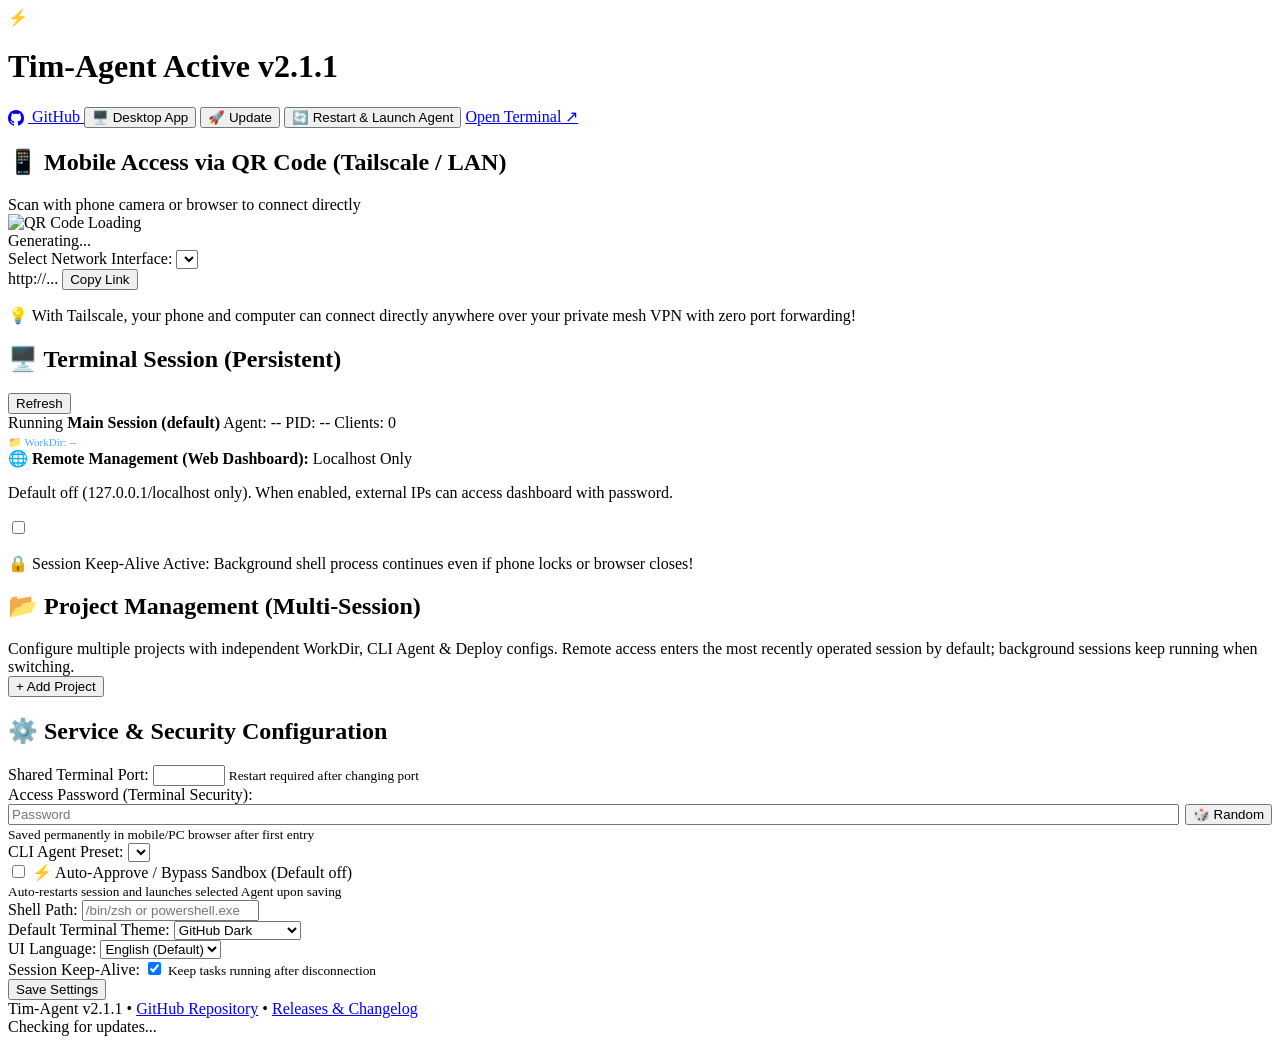
==== pkg/web/templates/index.html @ fad35a8c "chore: bump version to v2.1.1" ====
<!DOCTYPE html>
<html lang="en">
<head>
  <meta charset="UTF-8">
  <meta name="viewport" content="width=device-width, initial-scale=1.0">
  <title data-i18n="app_title">Tim-Agent Control Center</title>
  <link rel="manifest" href="/manifest.json">
  <meta name="theme-color" content="#161b22">
  <meta name="apple-mobile-web-app-capable" content="yes">
  <meta name="apple-mobile-web-app-status-bar-style" content="black-translucent">
  <meta name="apple-mobile-web-app-title" content="TimAgent">
  <link rel="apple-touch-icon" href="/img/icon-192.png">
  <link rel="icon" type="image/png" href="/img/icon.png">
  <link rel="stylesheet" href="/css/dashboard.css">
</head>
<body class="dark-body">
  <div class="app-layout">
    <!-- 顶部导航 -->
    <header class="app-header">
      <div class="brand">
        <span class="logo-icon">⚡</span>
        <h1>Tim-Agent <span class="badge" data-i18n="status_running">Active</span> <span class="version-badge" id="appVersionBadge">v2.1.1</span></h1>
      </div>
      <div class="header-right">
        <a href="https://github.com/tim-today/tim-agent" target="_blank" class="btn btn-secondary btn-icon-only" title="GitHub Official Repository" id="btnGitHubLink">
          <svg height="16" width="16" viewBox="0 0 16 16" fill="currentColor" style="vertical-align: middle; margin-right: 4px;"><path d="M8 0c4.42 0 8 3.58 8 8a8.013 8.013 0 0 1-5.45 7.59c-.4.08-.55-.17-.55-.38 0-.27.01-1.13.01-2.2 0-.75-.25-1.23-.54-1.48 1.78-.2 3.65-.88 3.65-3.95 0-.88-.31-1.59-.82-2.15.08-.2.36-1.02-.08-2.12 0 0-.67-.22-2.2.82-.64-.18-1.32-.27-2-.27-.68 0-1.36.09-2 .27-1.53-1.03-2.2-.82-2.2-.82-.44 1.1-.16 1.92-.08 2.12-.51.56-.82 1.28-.82 2.15 0 3.06 1.86 3.75 3.64 3.95-.23.2-.44.55-.51 1.07-.46.21-1.61.55-2.33-.66-.15-.24-.6-.83-1.23-.82-.67.01-.27.38.01.53.34.19.73.9.82 1.13.16.45.68 1.31 2.69.94 0 .67.01 1.3.01 1.49 0 .21-.15.45-.55.38A7.995 7.995 0 0 1 0 8c0-4.42 3.58-8 8-8Z"></path></svg>
          GitHub
        </a>
        <button id="btnInstallDesktopApp" class="btn btn-secondary" title="Generate & install native Desktop GUI App (double-click to launch)" data-i18n="btn_install_desktop_app">🖥️ Desktop App</button>
        <button id="btnCheckUpdate" class="btn btn-secondary" title="Check for updates on GitHub" data-i18n="btn_check_update">🚀 Update</button>
        <button id="btnRestartPty" class="btn btn-danger" title="Restart and launch selected Agent" data-i18n="btn_restart_agent">🔄 Restart & Launch Agent</button>
        <a href="/terminal" target="_blank" class="btn btn-primary" data-i18n="btn_enter_terminal">Open Terminal ↗</a>
      </div>
    </header>

    <!-- 主内容网格 -->
    <main class="dashboard-grid">
      <!-- 卡片1: 手机内网扫码连接 (重点核心体验) -->
      <section class="card qrcode-card">
        <div class="card-header">
          <h2 data-i18n="card1_title">📱 Mobile Access via QR Code (Tailscale / LAN)</h2>
          <span class="sub-hint" data-i18n="card1_subtitle">Scan with phone camera or browser to connect directly</span>
        </div>
        <div class="qrcode-content">
          <div class="qr-preview-box">
            <img id="qrImage" src="" alt="QR Code Loading" class="qr-img">
            <div id="qrPlaceholder" class="qr-loading" data-i18n="qr_loading">Generating...</div>
          </div>
          <div class="network-selector">
            <label for="networkSelect" data-i18n="label_network">Select Network Interface:</label>
            <select id="networkSelect" class="form-select"></select>
            <div class="current-url-box">
              <span id="currentUrlText" class="url-text">http://...</span>
              <button id="btnCopyUrl" class="btn btn-sm btn-secondary" data-i18n="btn_copy">Copy Link</button>
            </div>
            <p class="card-tip" data-i18n="card1_tip">💡 With Tailscale, your phone and computer can connect directly anywhere over your private mesh VPN with zero port forwarding!</p>
          </div>
        </div>
      </section>

      <!-- 卡片2: 会话状态监控 -->
      <section class="card session-card">
        <div class="card-header">
          <h2 data-i18n="card2_title">🖥️ Terminal Session (Persistent)</h2>
          <button id="btnRefreshSession" class="btn btn-sm btn-secondary" data-i18n="btn_refresh">Refresh</button>
        </div>
        <div class="session-info-list" id="sessionList">
          <div class="session-row">
            <div class="session-details">
              <span class="session-badge status-green" data-i18n="status_running_badge">Running</span>
              <strong id="sessName" data-i18n="sess_main_title">Main Session (default)</strong>
              <span class="session-badge status-blue" id="sessAgent">Agent: --</span>
              <span class="dim-text" id="sessPid">PID: --</span>
              <span class="dim-text" id="sessClients">Clients: 0</span>
              <div class="dim-text" id="sessWorkDir" style="width: 100%; margin-top: 4px; font-size: 11px; color: #58a6ff;">📁 WorkDir: --</div>
            </div>
          </div>
        </div>

        <!-- 远程链接选项 (在 Terminal Session 下方) -->
        <div class="remote-access-row">
          <div class="remote-access-info">
            <div class="remote-access-label">
              <span class="remote-access-icon">🌐</span>
              <strong data-i18n="label_remote_access">Remote Management (Web Dashboard):</strong>
              <span id="remoteAccessBadge" class="remote-badge remote-disabled" data-i18n="badge_remote_off">Localhost Only</span>
            </div>
            <p class="remote-access-hint" data-i18n="hint_remote_access">
              Default off (127.0.0.1/localhost only). When enabled, external IPs can access dashboard with password.
            </p>
          </div>
          <label class="toggle-switch">
            <input type="checkbox" id="cfgRemoteAccess">
            <span class="slider"></span>
          </label>
        </div>

        <p class="card-tip" data-i18n="card2_tip">🔒 Session Keep-Alive Active: Background shell process continues even if phone locks or browser closes!</p>
      </section>

      <!-- 卡片2.5: 多项目管理 (支持多会话多项目后台并存与自由切换) -->
      <section class="card projects-card">
        <div class="card-header">
          <div>
            <h2 data-i18n="card_projects_title">📂 Project Management (Multi-Session)</h2>
            <span class="sub-hint" data-i18n="card_projects_subtitle">Configure multiple projects with independent WorkDir, CLI Agent & Deploy configs. Remote access enters the most recently operated session by default; background sessions keep running when switching.</span>
          </div>
          <button type="button" id="btnAddProject" class="btn btn-primary btn-sm" data-i18n="btn_add_project">+ Add Project</button>
        </div>

        <div class="projects-list" id="projectsListContainer">
          <!-- 动态渲染项目配置与会话控制列表 -->
        </div>
      </section>

      <!-- 卡片3: 服务参数快速配置 -->
      <section class="card config-card">
        <div class="card-header">
          <h2 data-i18n="card3_title">⚙️ Service & Security Configuration</h2>
        </div>
        <form id="configForm" class="config-form">
          <div class="form-row">
            <div class="form-item">
              <label for="cfgPort" data-i18n="label_port">Shared Terminal Port:</label>
              <input type="number" id="cfgPort" min="1024" max="65535" class="form-input">
              <small data-i18n="hint_port">Restart required after changing port</small>
            </div>
            <div class="form-item">
              <label for="cfgPassword" data-i18n="label_password">Access Password (Terminal Security):</label>
              <div style="display: flex; gap: 6px;">
                <input type="text" id="cfgPassword" placeholder="Password" class="form-input" style="flex: 1;" required>
                <button type="button" id="btnRegenPwd" class="btn btn-sm btn-secondary" title="Generate random password" data-i18n="btn_regen_pwd">🎲 Random</button>
              </div>
              <small data-i18n="hint_password">Saved permanently in mobile/PC browser after first entry</small>
            </div>
          </div>

          <div class="form-row">
            <div class="form-item">
              <label for="cfgAgent" data-i18n="label_agent">CLI Agent Preset:</label>
              <select id="cfgAgent" class="form-select"></select>
              <div class="checkbox-inline">
                <input type="checkbox" id="cfgAutoApprove">
                <label for="cfgAutoApprove" data-i18n="label_auto_approve">
                  ⚡ Auto-Approve / Bypass Sandbox (Default off)
                </label>
              </div>
              <small data-i18n="hint_agent">Auto-restarts session and launches selected Agent upon saving</small>
            </div>
            <div class="form-item">
              <label for="cfgShell" data-i18n="label_shell">Shell Path:</label>
              <input type="text" id="cfgShell" class="form-input" placeholder="/bin/zsh or powershell.exe">
            </div>
          </div>

          <div class="form-row">
            <div class="form-item">
              <label for="cfgTheme" data-i18n="label_theme">Default Terminal Theme:</label>
              <select id="cfgTheme" class="form-select">
                <option value="github-dark">GitHub Dark</option>
                <option value="oled-black">OLED Pure Black</option>
                <option value="dracula">Dracula</option>
                <option value="one-dark">One Dark</option>
                <option value="monokai">Monokai Pro</option>
                <option value="solarized-dark">Solarized Dark</option>
              </select>
            </div>
            <div class="form-item">
              <label for="cfgLanguage" data-i18n="label_language">UI Language:</label>
              <select id="cfgLanguage" class="form-select">
                <option value="en">English (Default)</option>
                <option value="ja">日本語</option>
                <option value="ko">한국어</option>
                <option value="de">Deutsch</option>
              </select>
            </div>
          </div>

          <div class="form-row">
            <div class="form-item switch-item">
              <label data-i18n="label_keep_alive">Session Keep-Alive:</label>
              <label class="toggle-switch">
                <input type="checkbox" id="cfgKeepAlive" checked>
                <span class="slider"></span>
              </label>
              <small data-i18n="hint_keep_alive">Keep tasks running after disconnection</small>
            </div>
          </div>

          <div class="form-footer">
            <span id="saveStatus" class="save-tip"></span>
            <button type="submit" class="btn btn-primary" id="btnSaveConfig" data-i18n="btn_save_config">Save Settings</button>
          </div>
        </form>
      </section>
    </main>

    <!-- 底部页脚 -->
    <footer class="app-footer">
      <div class="footer-left">
        <span>Tim-Agent <span id="footerVersionText">v2.1.1</span></span>
        <span class="dot-sep">•</span>
        <a href="https://github.com/tim-today/tim-agent" target="_blank" class="footer-link">GitHub Repository</a>
        <span class="dot-sep">•</span>
        <a href="https://github.com/tim-today/tim-agent/releases" target="_blank" class="footer-link" data-i18n="footer_releases">Releases & Changelog</a>
      </div>
      <div class="footer-right" id="updateNoticeArea">
        <span id="updateStatusText" class="update-tip" data-i18n="checking_update">Checking for updates...</span>
      </div>
    </footer>
  </div>

  <!-- 新增/编辑项目弹窗 (含多应用多环境部署配置) -->
  <div class="dash-modal-backdrop" id="projectModal" style="display: none;">
    <div class="dash-modal-dialog dash-modal-lg">
      <div class="dash-modal-header">
        <h3 id="projectModalTitle" data-i18n="modal_proj_add_title">📂 Add New Project</h3>
        <button type="button" class="dash-modal-close" id="btnCloseProjectModal">×</button>
      </div>
      <form id="projectForm" class="dash-modal-body">
        <input type="hidden" id="projIdInput">

        <!-- 弹窗顶部导航 Tab -->
        <div class="proj-modal-tabs">
          <button type="button" class="proj-tab-btn active" id="tabBtnBasic" data-tab="basic" data-i18n="tab_basic_info">📂 Basic Info</button>
          <button type="button" class="proj-tab-btn" id="tabBtnDeploy" data-tab="deploy" data-i18n="tab_deploy_cfg">🚀 Deploy Config (Multi-App/Env)</button>
          <button type="button" class="btn btn-primary btn-sm" id="btnAddDeployApp" style="margin-left: auto;" data-i18n="btn_add_deploy_app">+ Add Deploy App</button>
        </div>

        <!-- Tab 1: 基础信息 -->
        <div class="proj-tab-pane" id="tabPaneBasic">
          <div class="form-item">
            <label for="projNameInput" data-i18n="label_proj_name">Project Name:</label>
            <input type="text" id="projNameInput" class="form-input" placeholder="e.g. Tim-Agent / E-Commerce Backend" required>
          </div>
          <div class="form-item">
            <label for="projWorkDirInput" data-i18n="label_proj_workdir">Working Directory (WorkDir):</label>
            <input type="text" id="projWorkDirInput" class="form-input" placeholder="/Users/username/Workspace/my-project" required>
            <small data-i18n="hint_proj_workdir">⚠️ Each project must use a unique directory; the same directory cannot be shared across projects.</small>
          </div>
          <div class="form-item">
            <label for="projAgentSelect" data-i18n="label_proj_agent">CLI Agent Preset:</label>
            <select id="projAgentSelect" class="form-select"></select>
          </div>
          <div class="form-item">
            <div class="checkbox-inline" style="margin-top: 2px;">
              <input type="checkbox" id="projAutoApproveCheck">
              <label for="projAutoApproveCheck" data-i18n="label_proj_auto_approve">
                ⚡ Auto-Approve / Bypass Sandbox
              </label>
            </div>
          </div>
          <div class="form-item">
            <div class="checkbox-inline" style="margin-top: 2px;">
              <input type="checkbox" id="projSetActiveCheck" checked>
              <label for="projSetActiveCheck" data-i18n="label_proj_set_active">
                Set as current active project (default for remote connection)
              </label>
            </div>
          </div>
        </div>

        <!-- Tab 2: 多应用 & 多环境部署配置 -->
        <div class="proj-tab-pane" id="tabPaneDeploy" style="display: none;">
          <div id="deployAppsContainer" class="deploy-apps-list"></div>
        </div>

        <div id="projErrorMsg" class="proj-error-msg" style="display: none;"></div>
        <div class="dash-modal-footer">
          <button type="button" class="btn btn-secondary" id="btnCancelProjectModal" data-i18n="btn_cancel">Cancel</button>
          <button type="submit" class="btn btn-primary" id="btnSaveProjectModal" data-i18n="btn_save_project">Save Project</button>
        </div>
      </form>
    </div>
  </div>

  <script src="/js/dashboard.js"></script>
</body>
</html>
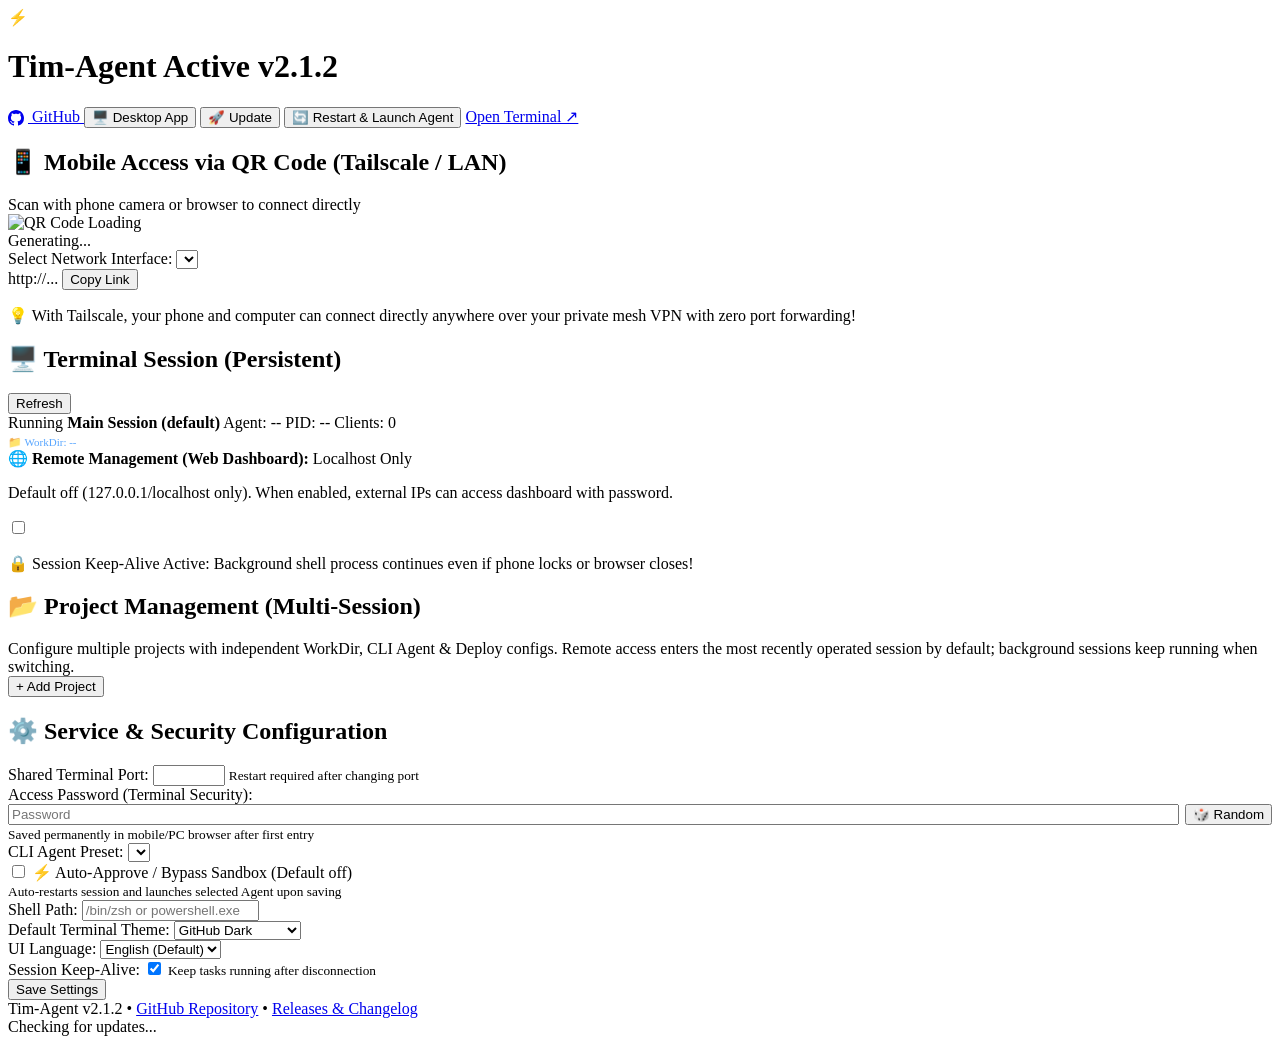
==== commit f418b09e: "fix: prevent ws crash, lock fixed ports, enforce single instance and supervisor auto-restart (v2.1.2" ====
--- a/pkg/web/templates/index.html
+++ b/pkg/web/templates/index.html
@@ -19,7 +19,7 @@
     <header class="app-header">
       <div class="brand">
         <span class="logo-icon">⚡</span>
-        <h1>Tim-Agent <span class="badge" data-i18n="status_running">Active</span> <span class="version-badge" id="appVersionBadge">v2.1.1</span></h1>
+        <h1>Tim-Agent <span class="badge" data-i18n="status_running">Active</span> <span class="version-badge" id="appVersionBadge">v2.1.2</span></h1>
       </div>
       <div class="header-right">
         <a href="https://github.com/tim-today/tim-agent" target="_blank" class="btn btn-secondary btn-icon-only" title="GitHub Official Repository" id="btnGitHubLink">
@@ -198,7 +198,7 @@
     <!-- 底部页脚 -->
     <footer class="app-footer">
       <div class="footer-left">
-        <span>Tim-Agent <span id="footerVersionText">v2.1.1</span></span>
+        <span>Tim-Agent <span id="footerVersionText">v2.1.2</span></span>
         <span class="dot-sep">•</span>
         <a href="https://github.com/tim-today/tim-agent" target="_blank" class="footer-link">GitHub Repository</a>
         <span class="dot-sep">•</span>
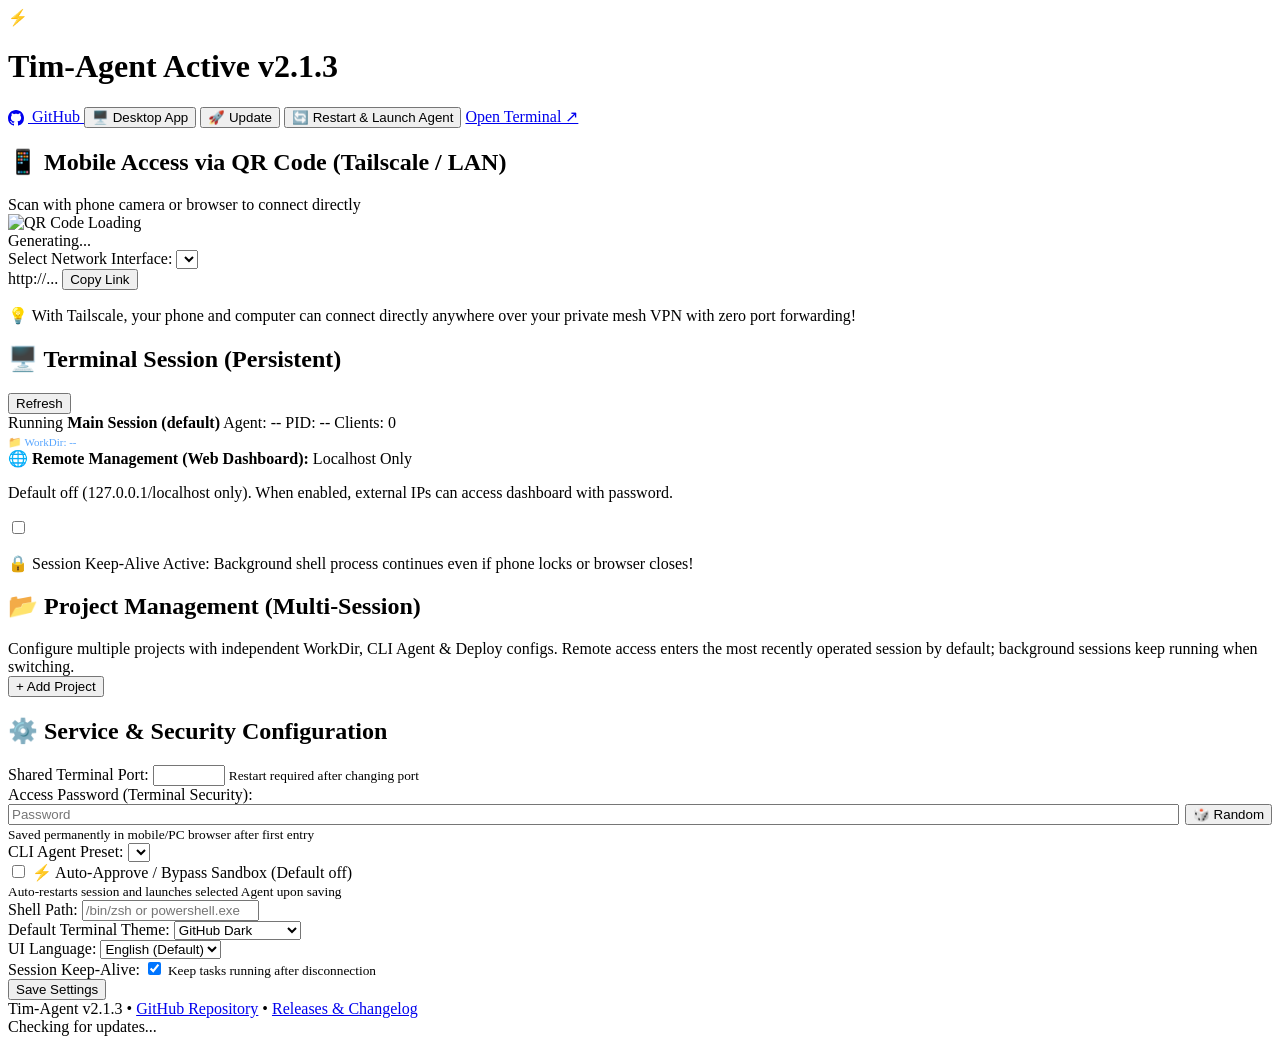
==== commit 487241a5: "fix: auto-merge legacy project configs and add dual backup protection (v2.1.3)" ====
--- a/pkg/web/templates/index.html
+++ b/pkg/web/templates/index.html
@@ -19,7 +19,7 @@
     <header class="app-header">
       <div class="brand">
         <span class="logo-icon">⚡</span>
-        <h1>Tim-Agent <span class="badge" data-i18n="status_running">Active</span> <span class="version-badge" id="appVersionBadge">v2.1.2</span></h1>
+        <h1>Tim-Agent <span class="badge" data-i18n="status_running">Active</span> <span class="version-badge" id="appVersionBadge">v2.1.3</span></h1>
       </div>
       <div class="header-right">
         <a href="https://github.com/tim-today/tim-agent" target="_blank" class="btn btn-secondary btn-icon-only" title="GitHub Official Repository" id="btnGitHubLink">
@@ -198,7 +198,7 @@
     <!-- 底部页脚 -->
     <footer class="app-footer">
       <div class="footer-left">
-        <span>Tim-Agent <span id="footerVersionText">v2.1.2</span></span>
+        <span>Tim-Agent <span id="footerVersionText">v2.1.3</span></span>
         <span class="dot-sep">•</span>
         <a href="https://github.com/tim-today/tim-agent" target="_blank" class="footer-link">GitHub Repository</a>
         <span class="dot-sep">•</span>
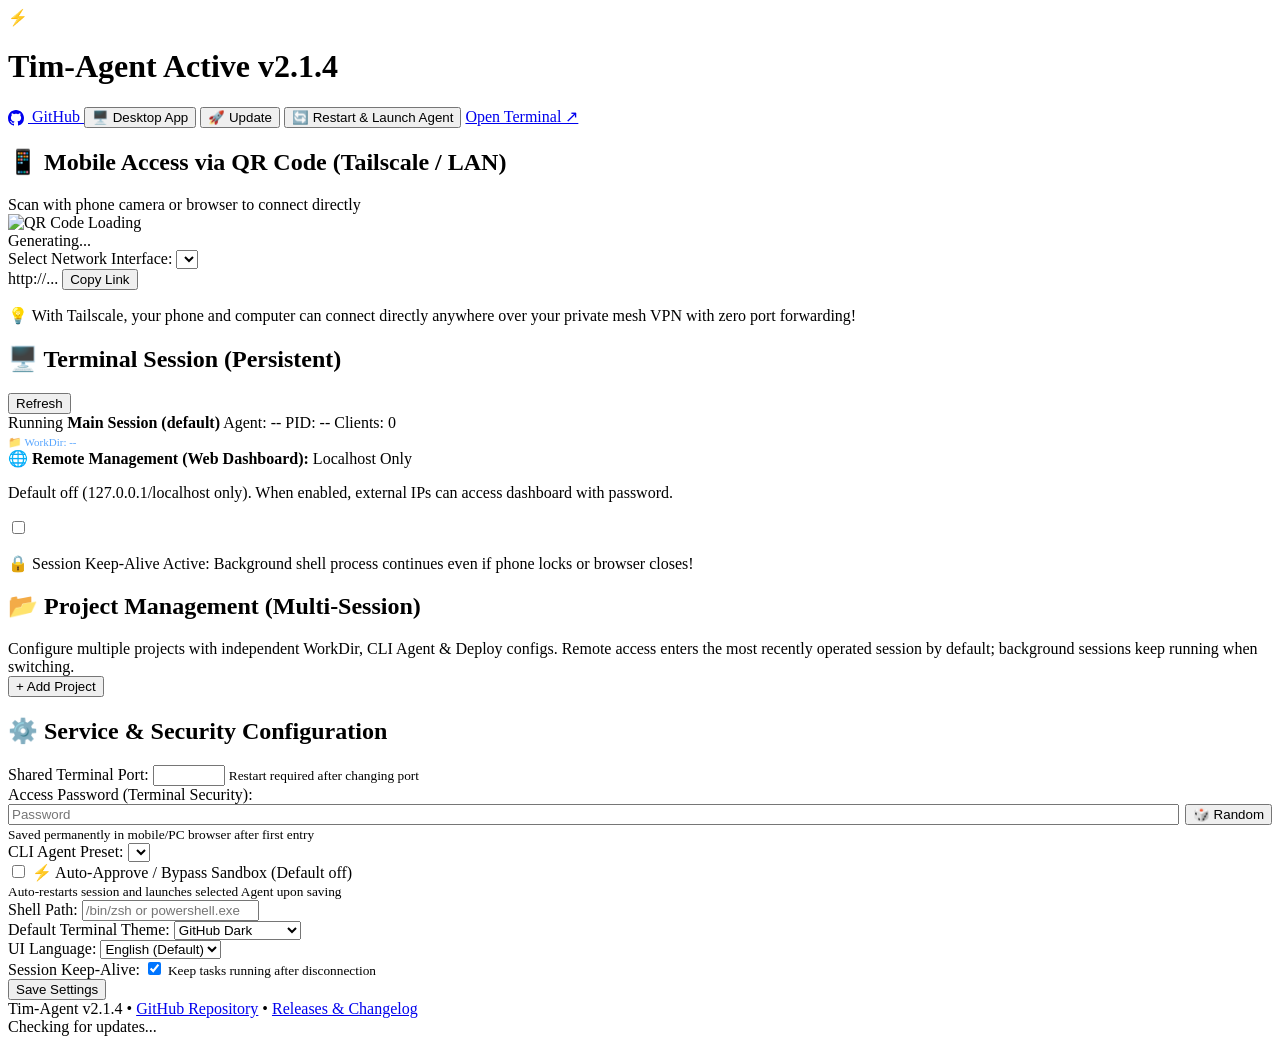
==== commit c1e55a41: "fix: allow local terminal access without redirect and attach token on Open Terminal buttons (v2.1.4)" ====
--- a/pkg/web/templates/index.html
+++ b/pkg/web/templates/index.html
@@ -19,7 +19,7 @@
     <header class="app-header">
       <div class="brand">
         <span class="logo-icon">⚡</span>
-        <h1>Tim-Agent <span class="badge" data-i18n="status_running">Active</span> <span class="version-badge" id="appVersionBadge">v2.1.3</span></h1>
+        <h1>Tim-Agent <span class="badge" data-i18n="status_running">Active</span> <span class="version-badge" id="appVersionBadge">v2.1.4</span></h1>
       </div>
       <div class="header-right">
         <a href="https://github.com/tim-today/tim-agent" target="_blank" class="btn btn-secondary btn-icon-only" title="GitHub Official Repository" id="btnGitHubLink">
@@ -198,7 +198,7 @@
     <!-- 底部页脚 -->
     <footer class="app-footer">
       <div class="footer-left">
-        <span>Tim-Agent <span id="footerVersionText">v2.1.3</span></span>
+        <span>Tim-Agent <span id="footerVersionText">v2.1.4</span></span>
         <span class="dot-sep">•</span>
         <a href="https://github.com/tim-today/tim-agent" target="_blank" class="footer-link">GitHub Repository</a>
         <span class="dot-sep">•</span>
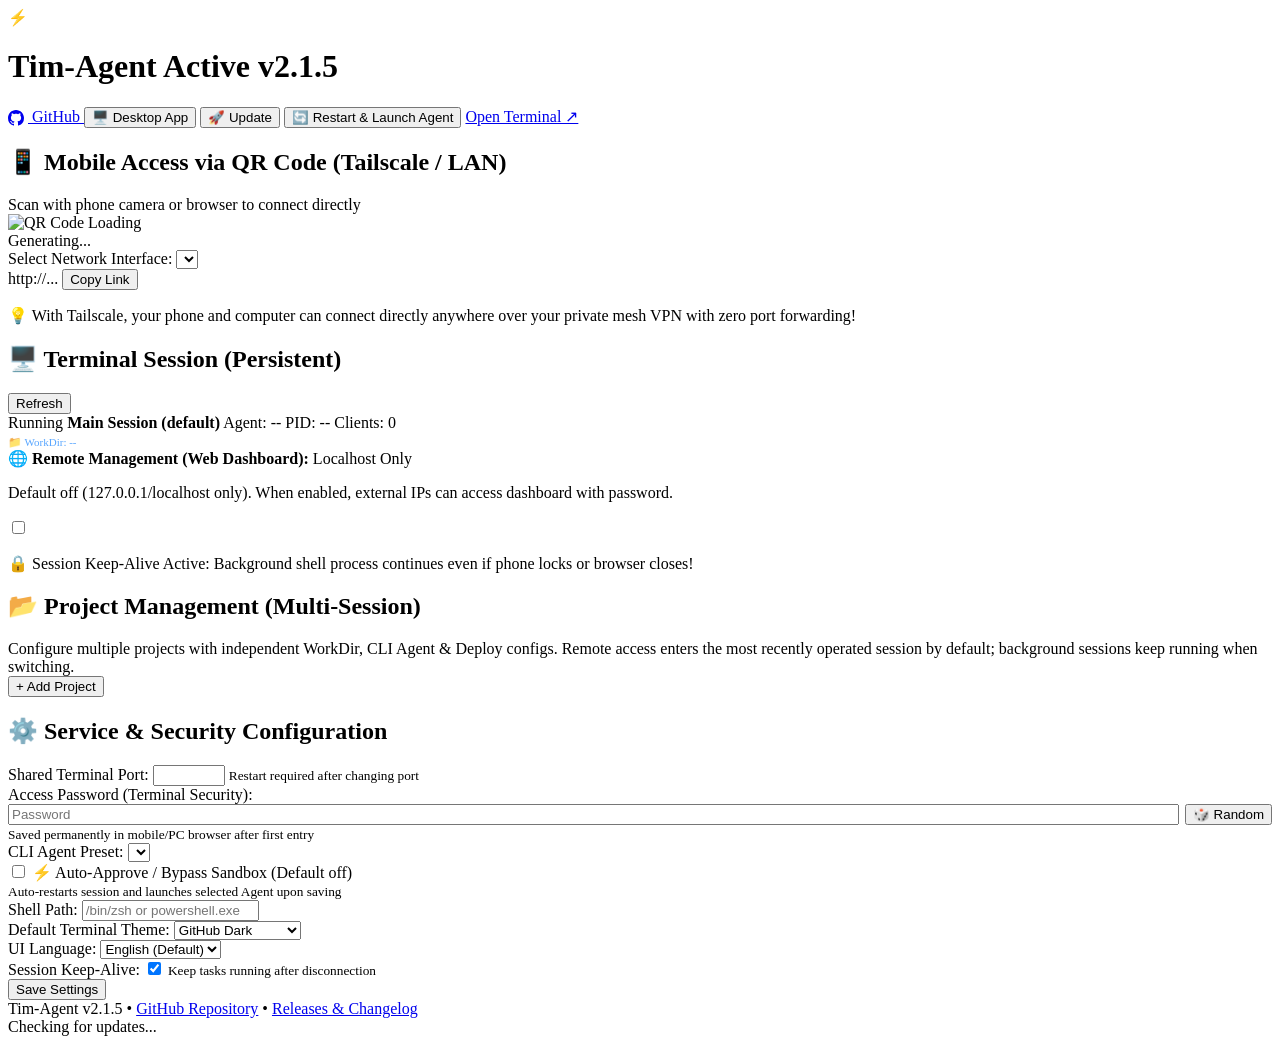
==== commit 1fdbc769: "feat: mobile momentum scroll fix, 3-row ergonomic keyboard & multi-modifier combo picker (v2.1.5)" ====
--- a/pkg/web/templates/index.html
+++ b/pkg/web/templates/index.html
@@ -19,7 +19,7 @@
     <header class="app-header">
       <div class="brand">
         <span class="logo-icon">⚡</span>
-        <h1>Tim-Agent <span class="badge" data-i18n="status_running">Active</span> <span class="version-badge" id="appVersionBadge">v2.1.4</span></h1>
+        <h1>Tim-Agent <span class="badge" data-i18n="status_running">Active</span> <span class="version-badge" id="appVersionBadge">v2.1.5</span></h1>
       </div>
       <div class="header-right">
         <a href="https://github.com/tim-today/tim-agent" target="_blank" class="btn btn-secondary btn-icon-only" title="GitHub Official Repository" id="btnGitHubLink">
@@ -198,7 +198,7 @@
     <!-- 底部页脚 -->
     <footer class="app-footer">
       <div class="footer-left">
-        <span>Tim-Agent <span id="footerVersionText">v2.1.4</span></span>
+        <span>Tim-Agent <span id="footerVersionText">v2.1.5</span></span>
         <span class="dot-sep">•</span>
         <a href="https://github.com/tim-today/tim-agent" target="_blank" class="footer-link">GitHub Repository</a>
         <span class="dot-sep">•</span>
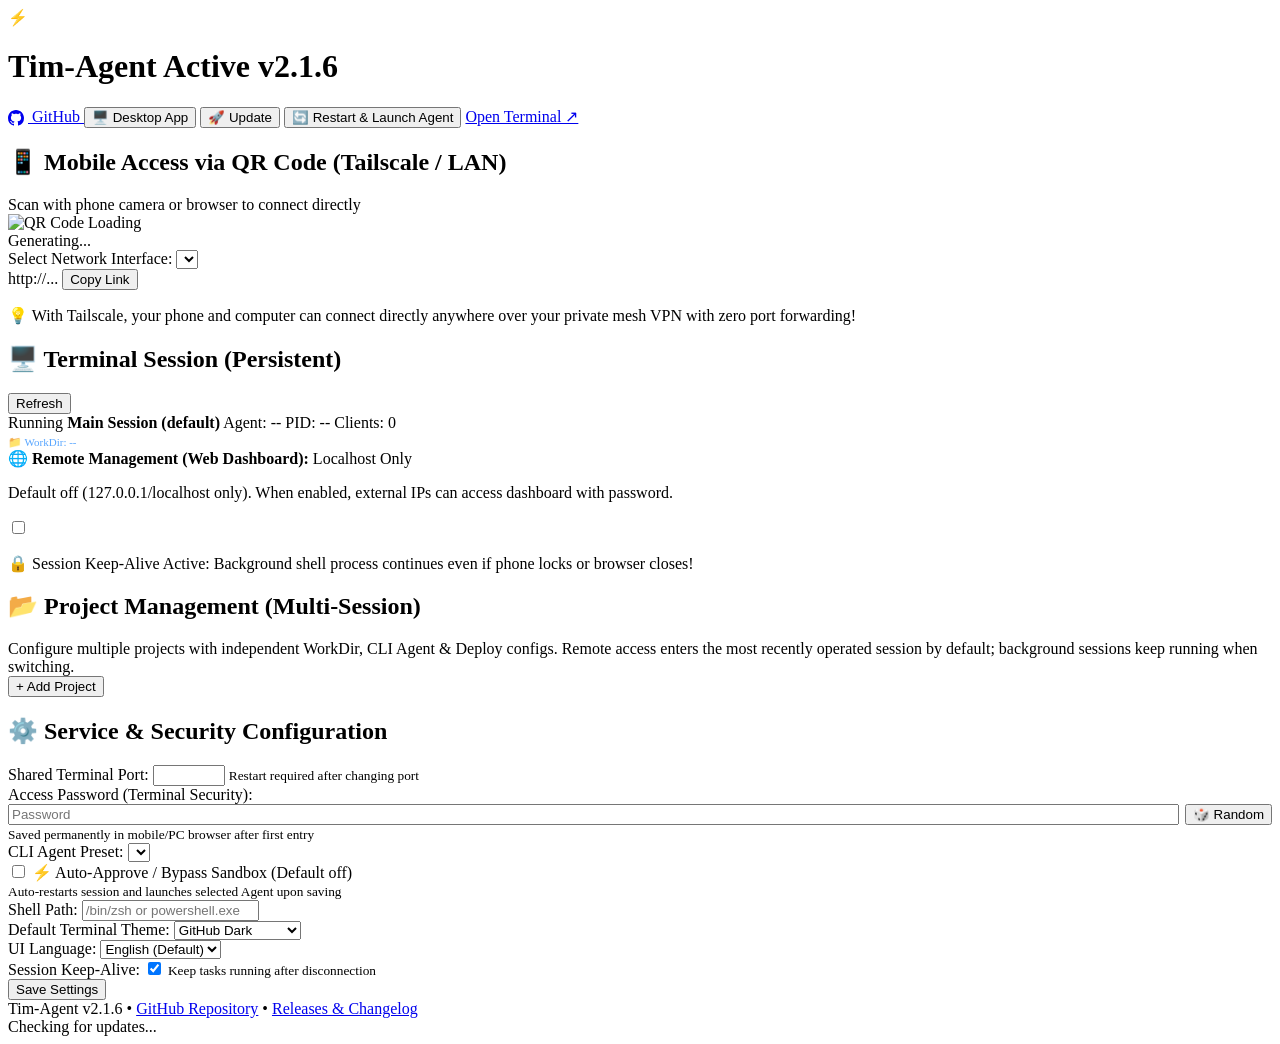
==== commit 4157ee0c: "feat: release v2.1.6 with mobile image & office doc upload helper for cli agents" ====
--- a/pkg/web/templates/index.html
+++ b/pkg/web/templates/index.html
@@ -19,7 +19,7 @@
     <header class="app-header">
       <div class="brand">
         <span class="logo-icon">⚡</span>
-        <h1>Tim-Agent <span class="badge" data-i18n="status_running">Active</span> <span class="version-badge" id="appVersionBadge">v2.1.5</span></h1>
+        <h1>Tim-Agent <span class="badge" data-i18n="status_running">Active</span> <span class="version-badge" id="appVersionBadge">v2.1.6</span></h1>
       </div>
       <div class="header-right">
         <a href="https://github.com/tim-today/tim-agent" target="_blank" class="btn btn-secondary btn-icon-only" title="GitHub Official Repository" id="btnGitHubLink">
@@ -198,7 +198,7 @@
     <!-- 底部页脚 -->
     <footer class="app-footer">
       <div class="footer-left">
-        <span>Tim-Agent <span id="footerVersionText">v2.1.5</span></span>
+        <span>Tim-Agent <span id="footerVersionText">v2.1.6</span></span>
         <span class="dot-sep">•</span>
         <a href="https://github.com/tim-today/tim-agent" target="_blank" class="footer-link">GitHub Repository</a>
         <span class="dot-sep">•</span>
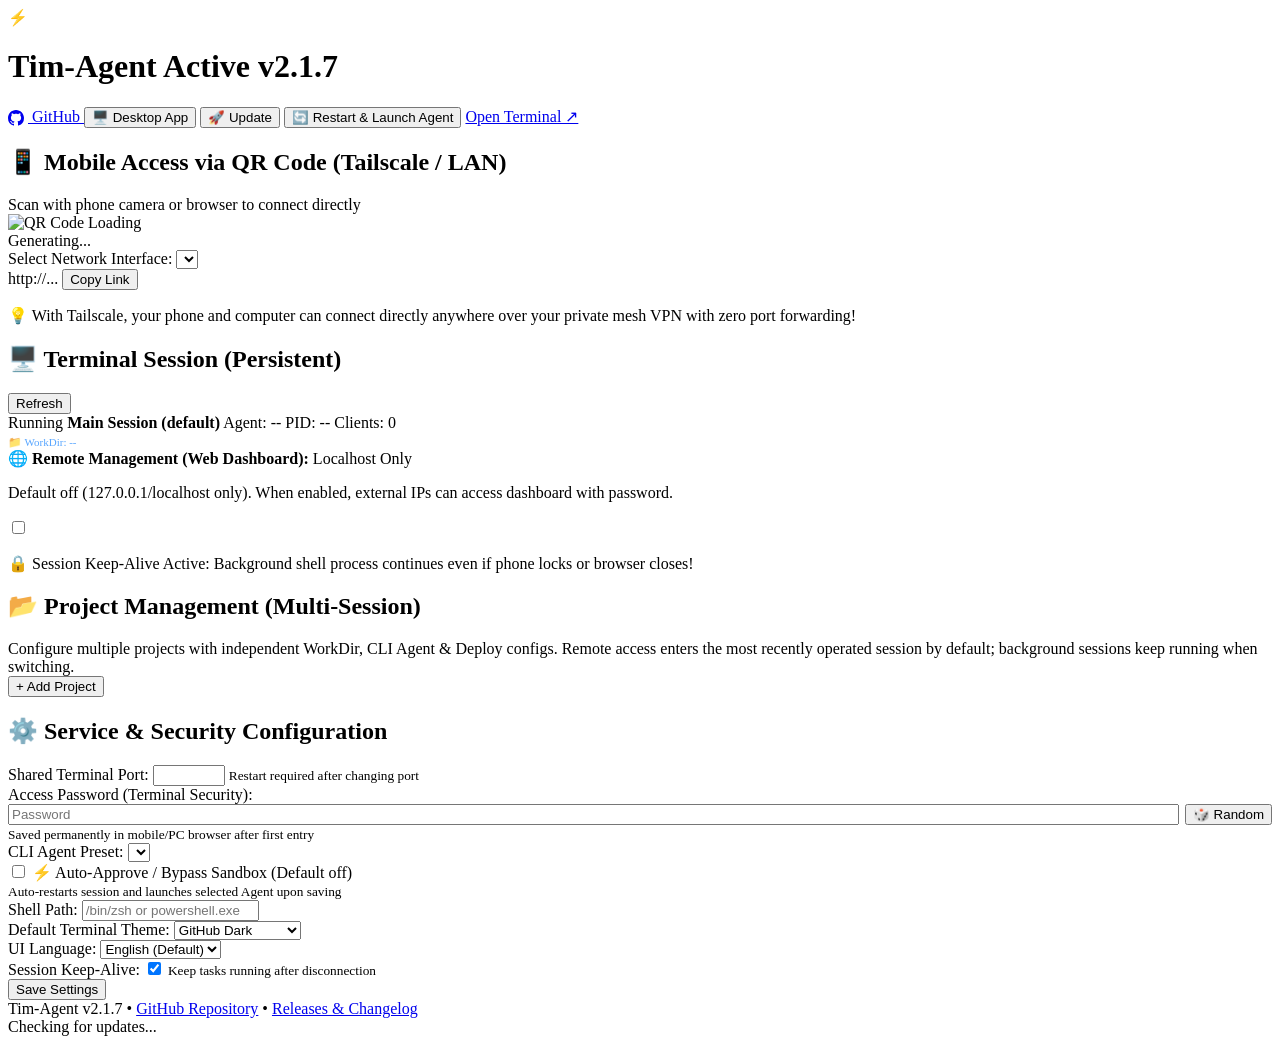
==== commit 142f9c95: "fix(i18n): eliminate hardcoded Chinese in attachment modal and fully support dynamic multilingual sw" ====
--- a/pkg/web/templates/index.html
+++ b/pkg/web/templates/index.html
@@ -19,7 +19,7 @@
     <header class="app-header">
       <div class="brand">
         <span class="logo-icon">⚡</span>
-        <h1>Tim-Agent <span class="badge" data-i18n="status_running">Active</span> <span class="version-badge" id="appVersionBadge">v2.1.6</span></h1>
+        <h1>Tim-Agent <span class="badge" data-i18n="status_running">Active</span> <span class="version-badge" id="appVersionBadge">v2.1.7</span></h1>
       </div>
       <div class="header-right">
         <a href="https://github.com/tim-today/tim-agent" target="_blank" class="btn btn-secondary btn-icon-only" title="GitHub Official Repository" id="btnGitHubLink">
@@ -198,7 +198,7 @@
     <!-- 底部页脚 -->
     <footer class="app-footer">
       <div class="footer-left">
-        <span>Tim-Agent <span id="footerVersionText">v2.1.6</span></span>
+        <span>Tim-Agent <span id="footerVersionText">v2.1.7</span></span>
         <span class="dot-sep">•</span>
         <a href="https://github.com/tim-today/tim-agent" target="_blank" class="footer-link">GitHub Repository</a>
         <span class="dot-sep">•</span>
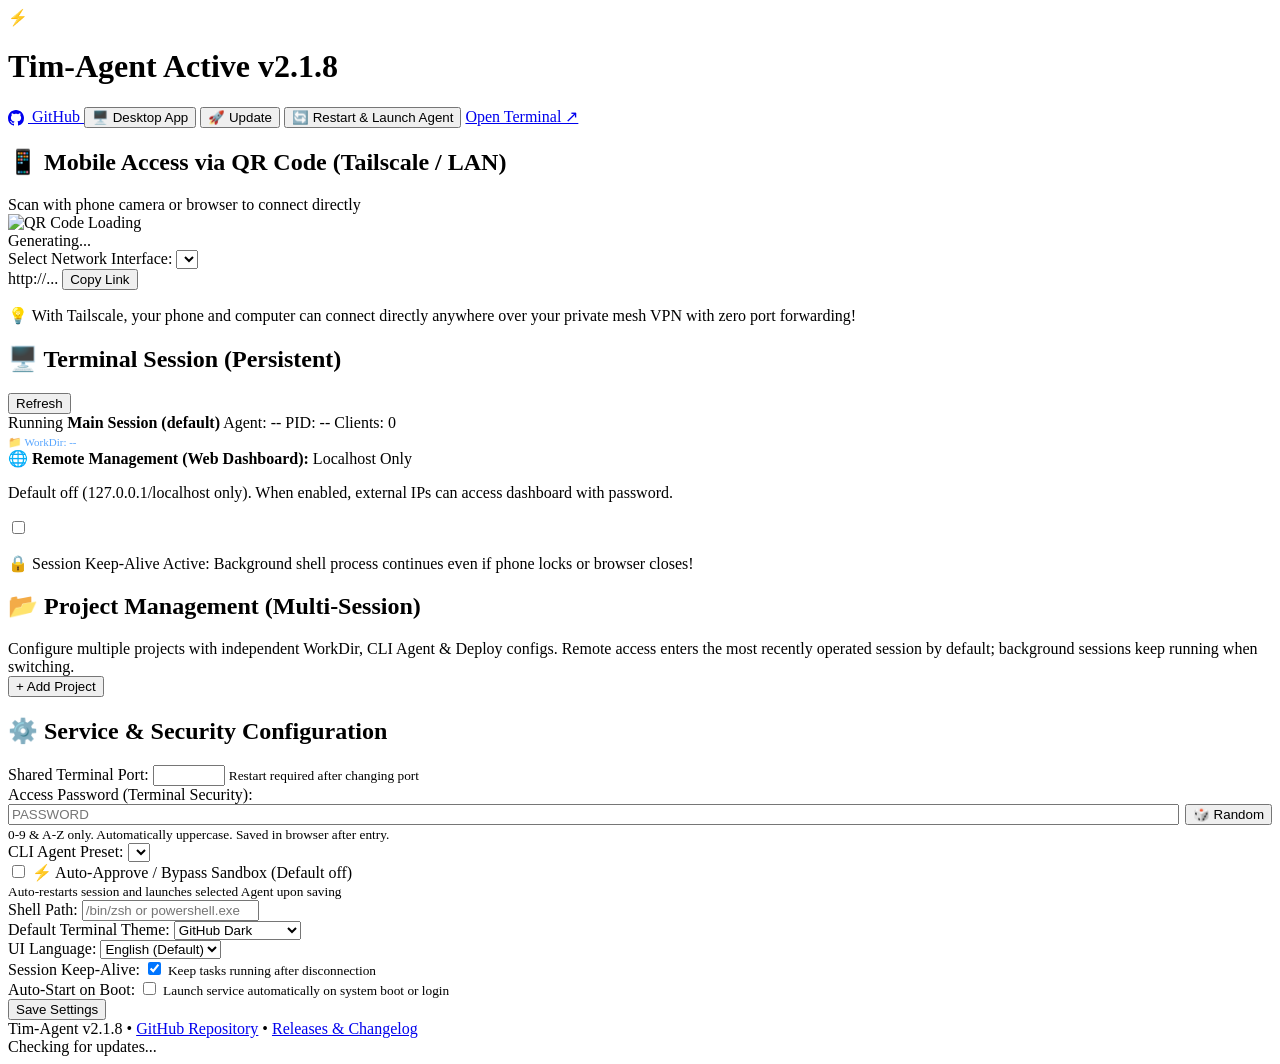
==== commit 736ea229: "feat: release v2.1.8 with uppercase password constraint & auto-start on boot" ====
--- a/pkg/web/templates/index.html
+++ b/pkg/web/templates/index.html
@@ -19,7 +19,7 @@
     <header class="app-header">
       <div class="brand">
         <span class="logo-icon">⚡</span>
-        <h1>Tim-Agent <span class="badge" data-i18n="status_running">Active</span> <span class="version-badge" id="appVersionBadge">v2.1.7</span></h1>
+        <h1>Tim-Agent <span class="badge" data-i18n="status_running">Active</span> <span class="version-badge" id="appVersionBadge">v2.1.8</span></h1>
       </div>
       <div class="header-right">
         <a href="https://github.com/tim-today/tim-agent" target="_blank" class="btn btn-secondary btn-icon-only" title="GitHub Official Repository" id="btnGitHubLink">
@@ -128,10 +128,10 @@
             <div class="form-item">
               <label for="cfgPassword" data-i18n="label_password">Access Password (Terminal Security):</label>
               <div style="display: flex; gap: 6px;">
-                <input type="text" id="cfgPassword" placeholder="Password" class="form-input" style="flex: 1;" required>
+                <input type="text" id="cfgPassword" placeholder="Password" class="form-input" style="flex: 1; text-transform: uppercase;" autocomplete="off" autocapitalize="characters" required>
                 <button type="button" id="btnRegenPwd" class="btn btn-sm btn-secondary" title="Generate random password" data-i18n="btn_regen_pwd">🎲 Random</button>
               </div>
-              <small data-i18n="hint_password">Saved permanently in mobile/PC browser after first entry</small>
+              <small data-i18n="hint_password">0-9 & A-Z only. Automatically uppercase. Saved in browser after entry.</small>
             </div>
           </div>
 
@@ -185,6 +185,14 @@
               </label>
               <small data-i18n="hint_keep_alive">Keep tasks running after disconnection</small>
             </div>
+            <div class="form-item switch-item">
+              <label data-i18n="label_autostart">Auto-Start on Boot:</label>
+              <label class="toggle-switch">
+                <input type="checkbox" id="cfgAutoStart">
+                <span class="slider"></span>
+              </label>
+              <small data-i18n="hint_autostart">Launch service automatically on system boot or login</small>
+            </div>
           </div>
 
           <div class="form-footer">
@@ -198,7 +206,7 @@
     <!-- 底部页脚 -->
     <footer class="app-footer">
       <div class="footer-left">
-        <span>Tim-Agent <span id="footerVersionText">v2.1.7</span></span>
+        <span>Tim-Agent <span id="footerVersionText">v2.1.8</span></span>
         <span class="dot-sep">•</span>
         <a href="https://github.com/tim-today/tim-agent" target="_blank" class="footer-link">GitHub Repository</a>
         <span class="dot-sep">•</span>
